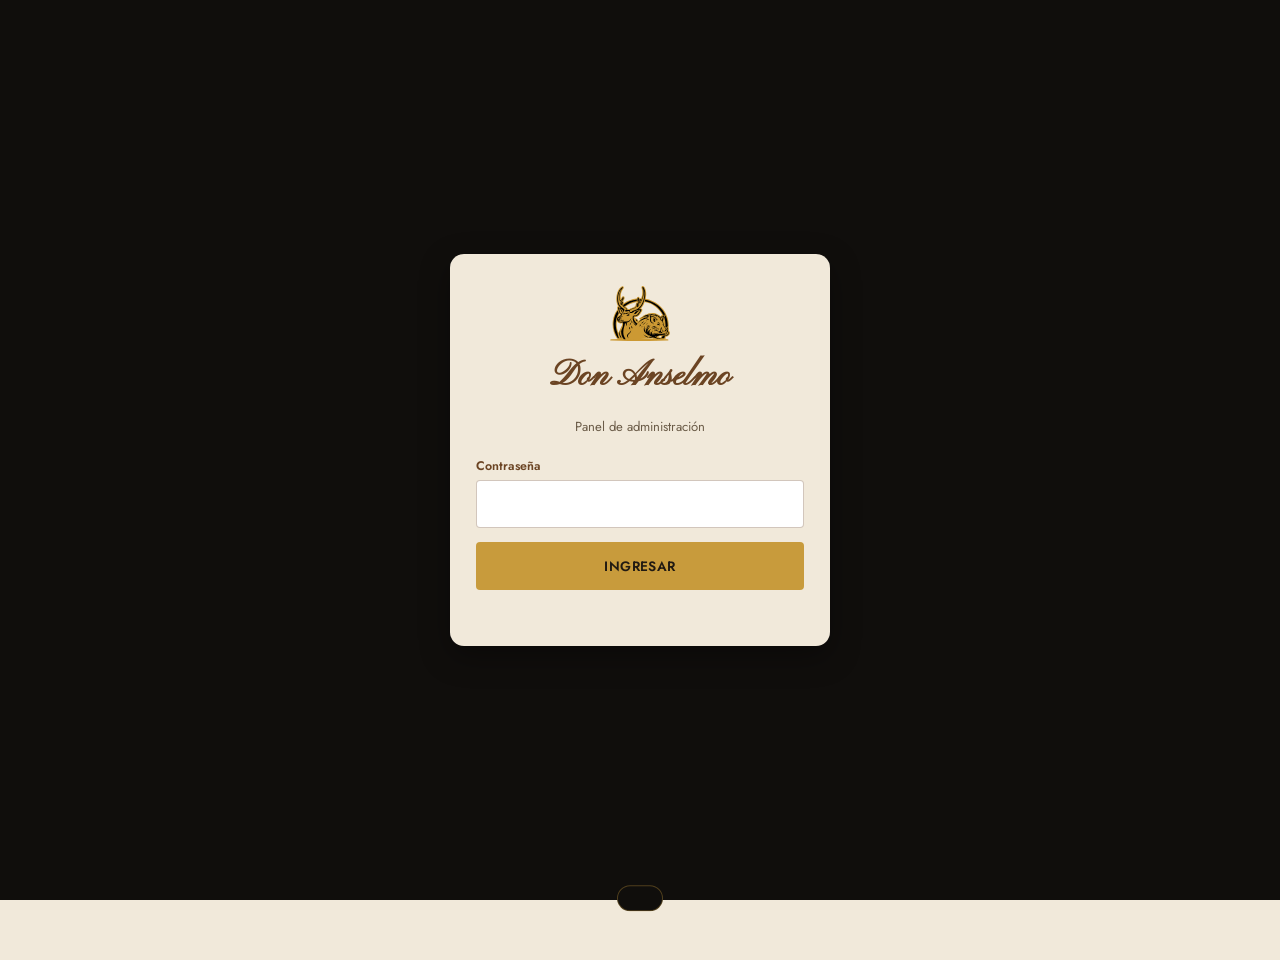
==== admin.html @ d0ce4fa8 "chore: init Don Anselmo - sitio web + panel admin" ====
<!DOCTYPE html>
<html lang="es-AR">
<head>
<meta charset="UTF-8">
<meta name="viewport" content="width=device-width, initial-scale=1.0, maximum-scale=1">
<title>Panel de administración — Don Anselmo</title>
<link rel="icon" href="assets/isotipo.svg" type="image/svg+xml">
<link rel="stylesheet" href="css/styles.css">
<link rel="stylesheet" href="css/admin.css">
</head>
<body class="admin-body">

<!-- ================= LOGIN ================= -->
<div class="login-screen" id="login-screen">
  <div class="login-card">
    <img src="assets/isotipo.svg" alt="Don Anselmo" style="width:60px;">
    <h1>Don Anselmo</h1>
    <p>Panel de administración</p>
    <form id="form-login">
      <div class="form-field" style="text-align:left;">
        <label for="login-pass">Contraseña</label>
        <input type="password" id="login-pass" required autocomplete="current-password">
      </div>
      <button type="submit" class="btn btn-dorado btn-block">Ingresar</button>
      <div class="login-error" id="login-error"></div>
    </form>
  </div>
</div>

<!-- ================= PANEL ================= -->
<div id="panel-screen" class="oculto">
  <header class="admin-topbar">
    <div class="container">
    <div style="display:flex;align-items:center;gap:8px;">
  <img src="assets/isotipo.svg" alt="Icono Don Anselmo" style="height:32px;width:32px;">
  
  <div class="brand-text" style="display:flex; align-items:center; gap: 8px;">
    <img src="assets/logotipo.svg" alt="Don Anselmo" style="height: 24px;">
    
    <span class="tag">Panel de administracion</span>
  </div>
</div>
      <button class="btn-salir" id="btn-logout">Cerrar sesión</button>
    </div>
  </header>

  <div class="container">
    <div class="admin-tabs">
      <button class="admin-tab activo" data-tab="productos">Productos</button>
      <button class="admin-tab" data-tab="presupuestos">Presupuestos</button>
      <button class="admin-tab" data-tab="ajustes">Ajustes</button>
    </div>

    <!-- ---------- TAB PRODUCTOS ---------- -->
    <section class="admin-panel activo" id="panel-productos">
      <div class="panel-header">
        <h2>Productos</h2>
        <button class="btn btn-dorado" id="btn-nuevo-producto">+ Nuevo producto</button>
      </div>
      <div id="form-producto-cont" class="oculto"></div>
      <div class="lista-admin" id="lista-productos"></div>
    </section>

    <!-- ---------- TAB PRESUPUESTOS ---------- -->
    <section class="admin-panel" id="panel-presupuestos">
      <div class="panel-header">
        <h2>Presupuestos / PDF</h2>
        <button class="btn btn-dorado" id="btn-nuevo-presupuesto">+ Nuevo presupuesto</button>
      </div>
      <div id="form-presupuesto-cont" class="oculto"></div>
      <div id="lista-presupuestos" class="lista-admin"></div>
    </section>

    <!-- ---------- TAB AJUSTES ---------- -->
    <section class="admin-panel" id="panel-ajustes"></section>
  </div>
</div>

<div class="toast" id="toast"></div>

<script src="js/data.js"></script>
<script src="js/store.js"></script>
<script src="js/cart.js"></script>
<script src="js/admin.js"></script>
</body>
</html>
---- css/styles.css ----
/* =========================================================================
   DON ANSELMO — Sistema de diseño
   -------------------------------------------------------------------------
   Paleta:  negro cuero (#100E0C) + dorado (#C89B3C) tomados del logo real,
            crema (#F1E9DA) y marrón cordobán (#6B4423) tomados de las
            etiquetas "Regionales Don Anselmo", verde monte (#161B14) como
            fondo de la línea "Sabores de Caza".
   Tipos:   Fraunces (display, serif con carácter de etiqueta grabada),
            Pinyon Script (acento cursivo, como la firma "Don Anselmo"),
            Jost (texto, limpia y legible en mobile).
   Firma:   el "sello" circular (venado + jabalí) como elemento recurrente:
            insignias de calidad, separador de secciones, ícono de carga.
   ========================================================================= */

@import url('https://fonts.googleapis.com/css2?family=Fraunces:ital,opsz,wght@0,9..144,400;0,9..144,600;0,9..144,700;1,9..144,500&family=Pinyon+Script&family=Jost:wght@400;500;600;700&display=swap');

:root{
  --negro: #100E0C;
  --negro-2: #1A1613;
  --verde-monte: #161B14;
  --dorado: #C89B3C;
  --dorado-claro: #E8C873;
  --dorado-opaco: rgba(200,155,60,0.35);
  --crema: #F1E9DA;
  --crema-2: #E7DBC4;
  --marron: #6B4423;
  --marron-osc: #4A2E17;
  --texto-claro: #F1E9DA;
  --texto-oscuro: #211A12;
  --exito: #4E7A51;
  --alerta: #B4432E;

  --f-display: 'Fraunces', serif;
  --f-script: 'Pinyon Script', cursive;
  --f-body: 'Jost', sans-serif;

  --radius: 4px;
  --radius-lg: 14px;
  --sombra: 0 10px 30px rgba(0,0,0,0.35);
  --header-h: 64px;
}

*, *::before, *::after{ box-sizing: border-box; }
html, body{
  overflow-x: hidden; /* lección aprendida: en html Y body, no solo body */
  margin: 0;
  padding: 0;
}
body{
  background: var(--crema);
  color: var(--texto-oscuro);
  font-family: var(--f-body);
  line-height: 1.5;
  -webkit-font-smoothing: antialiased;
  padding-bottom: 30px;
}
img{ max-width: 100%; display: block; }
a{ color: inherit; text-decoration: none; }
button{ font-family: inherit; cursor: pointer; }
ul{ list-style: none; margin: 0; padding: 0; }
h1,h2,h3,h4{ font-family: var(--f-display); margin: 0; }

@media (prefers-reduced-motion: reduce){
  *{ animation-duration: 0.01ms !important; animation-iteration-count: 1 !important; transition-duration: 0.01ms !important; }
}

.container{ max-width: 1180px; margin: 0 auto; padding: 0 18px; }

/* ---------- Header ---------- */
.site-header{
  position: sticky; top: 0; z-index: 400;
  background: var(--negro);
  border-bottom: 1px solid rgba(200,155,60,0.25);
}
.site-header .container{
  display: flex; align-items: center; justify-content: space-between;
  height: var(--header-h);
  gap: 10px;
}
.brand{ display: flex; align-items: center; gap: 8px; color: var(--crema); min-width: 0; text-decoration: none; }
.brand .isotipo{ height: 40px; width: 40px; flex-shrink: 0; }
.brand .logotipo{ height: 32px; flex-shrink: 0; }

.nav-desktop{ display: none; }
.nav-desktop ul{ display: flex; gap: 22px; }
.nav-desktop a{
  color: var(--crema-2); font-size: 0.82rem; letter-spacing: 0.04em; text-transform: uppercase;
  padding: 6px 2px; border-bottom: 2px solid transparent;
}
.nav-desktop a:hover, .nav-desktop a.activo{ color: var(--dorado-claro); border-color: var(--dorado); }

.header-actions{ display: flex; align-items: center; gap: 6px; }

.icon-btn{
  background: none; border: none; color: var(--crema);
  width: 40px; height: 40px; border-radius: 50%;
  display: flex; align-items: center; justify-content: center;
  position: relative;
}
.icon-btn:hover{ background: rgba(232,200,115,0.12); }
.icon-btn svg{ width: 22px; height: 22px; stroke: currentColor; }
.badge-count{
  position: absolute; top: 2px; right: 2px;
  background: var(--dorado); color: var(--texto-oscuro);
  font-size: 0.62rem; font-weight: 700;
  min-width: 16px; height: 16px; border-radius: 50%;
  display: flex; align-items: center; justify-content: center;
  padding: 0 3px;
}
.hamburger{ display: flex; }

/* Menú mobile desplegable */
.nav-mobile{
  display: none;
  background: var(--negro-2);
  border-bottom: 1px solid rgba(200,155,60,0.25);
}
.nav-mobile.abierto{ display: block; }
.nav-mobile ul{ padding: 6px 18px 14px; }
.nav-mobile a{
  display: block; padding: 12px 4px; color: var(--crema-2);
  font-size: 0.95rem; border-bottom: 1px solid rgba(255,255,255,0.06);
}
.nav-mobile a:last-child{ border-bottom: none; }

@media (min-width: 900px){
  .nav-desktop{ display: block; }
  .hamburger{ display: none; }
  .nav-mobile{ display: none !important; }
}

/* ---------- Hero ---------- */
.hero{
  background: radial-gradient(circle at 50% -10%, #211a13 0%, var(--negro) 60%);
  color: var(--crema);
  padding: 46px 0 40px;
  text-align: center;
  position: relative;
  overflow: hidden;
  min-height: 300px;
  display: flex; align-items: center;
}
.hero-con-media{ padding: 0; background: var(--negro); }
.hero-con-media .hero-media{
  position: absolute; inset: 0; z-index: 0;
}
.hero-con-media .hero-media img,
.hero-con-media .hero-media video{
  width: 100%; height: 100%; object-fit: cover; display: block;
}
.hero-con-overlay .hero-media::after{
  content: ""; position: absolute; inset: 0;
  background: rgba(0,0,0,0.45);
}
.hero-con-overlay .hero-content{ position: relative; z-index: 2; }
.hero::before, .hero::after{
  content: ""; position: absolute; left: 0; right: 0; height: 6px;
  background: repeating-linear-gradient(90deg, var(--dorado) 0 26px, transparent 26px 34px);
  opacity: 0.75;
}
.hero::before{ top: 0; }
.hero::after{ bottom: 0; }
.hero-logo{ width: 84px; height: 84px; margin: 0 auto 8px; }
.hero-logotipo{ height: 52px; margin: 0 auto 6px; }
.hero h1{
  font-family: var(--f-script);
  font-size: 3.4rem;
  color: var(--dorado-claro);
  line-height: 1;
  margin-bottom: 6px;
}
.hero .subt{
  font-family: var(--f-body);
  font-size: 0.72rem;
  letter-spacing: 0.22em;
  text-transform: uppercase;
  color: var(--crema-2);
  margin-bottom: 16px;
}
.hero p.desc{
  max-width: 480px; margin: 0 auto 26px;
  color: var(--crema-2);
  font-size: 0.98rem;
}
.hero-ctas{ display: flex; flex-wrap: wrap; gap: 12px; justify-content: center; }

.btn{
  display: inline-flex; align-items: center; gap: 8px;
  padding: 13px 24px;
  border-radius: var(--radius);
  font-size: 0.85rem; letter-spacing: 0.03em; text-transform: uppercase; font-weight: 600;
  border: 1.5px solid transparent;
  transition: transform 0.15s ease, background 0.15s ease;
}
.btn:active{ transform: scale(0.97); }
.btn-dorado{ background: var(--dorado); color: var(--texto-oscuro); }
.btn-dorado:hover{ background: var(--dorado-claro); }
.btn-outline{ border-color: var(--dorado); color: var(--dorado-claro); }
.btn-outline:hover{ background: rgba(200,155,60,0.12); }
.btn-whatsapp{ background: var(--exito); color: #fff; }
.btn-whatsapp:hover{ filter: brightness(1.08); }
.btn-block{ width: 100%; justify-content: center; }
.btn:disabled{ opacity: 0.5; cursor: not-allowed; }

/* ---------- Galeria de productos destacados ---------- */
.promos{ padding: 32px 0 10px; }
@media (max-width: 640px){ .promos{ padding: 24px 0 6px; } }
.promos-titulo{
  font-family: var(--f-display); font-size: 1.5rem; color: var(--marron);
  text-align: center; margin-bottom: 18px;
}
.promos-track{
  display: grid; grid-template-columns: repeat(3, 1fr); gap: 16px;
}
@media (max-width: 640px){
  .promos-track{
    display: flex; gap: 14px; overflow-x: auto; scroll-snap-type: x mandatory;
    scrollbar-width: none; padding: 4px 0 10px;
  }
  .promos-track::-webkit-scrollbar{ display: none; }
  .promos-track .dest-card{ flex: 0 0 85%; scroll-snap-align: center; }
}
@media (min-width: 641px) and (max-width: 980px){ .promos-track{ grid-template-columns: repeat(2, 1fr); } }

.dest-card{
  position: relative; border-radius: var(--radius-lg); overflow: hidden;
  cursor: pointer; aspect-ratio: 4/3;
  background: var(--crema-2);
  box-shadow: 0 4px 14px rgba(30,20,10,0.1);
  transition: transform 0.35s cubic-bezier(0.34, 1.56, 0.64, 1), box-shadow 0.35s ease;
  -webkit-tap-highlight-color: transparent;
}
.dest-card:hover{
  transform: scale(1.04) translateY(-4px);
  box-shadow: 0 12px 30px rgba(30,20,10,0.2);
}

.dest-img-wrap{ width: 100%; height: 100%; }
.dest-img-wrap img{ width: 100%; height: 100%; object-fit: cover; transition: transform 0.5s ease; }
.dest-card:hover .dest-img-wrap img{ transform: scale(1.1); }
.dest-placeholder{
  width: 100%; height: 100%; display: flex; align-items: center; justify-content: center;
  font-family: var(--f-display); font-size: 3rem; color: var(--marron); opacity: 0.3;
}

.dest-overlay{
  position: absolute; left: 0; right: 0; bottom: 0;
  background: linear-gradient(to top, rgba(16,14,12,0.92) 0%, rgba(16,14,12,0.5) 70%, transparent 100%);
  padding: 24px 18px 16px;
  transition: all 0.35s ease;
}
.dest-overlay p{
  font-size: 0.78rem; color: var(--crema-2);
  margin: 4px 0 6px; display: -webkit-box; -webkit-line-clamp: 2; -webkit-box-orient: vertical; overflow: hidden;
  max-height: 0; opacity: 0;
  transition: max-height 0.35s ease, opacity 0.35s ease, margin 0.35s ease;
}
.dest-card:hover .dest-overlay p{
  max-height: 60px; opacity: 1;
  margin: 4px 0 6px;
}

.dest-overlay h3{
  font-family: var(--f-display); font-size: 1.1rem; color: var(--dorado-claro);
}
.dest-overlay .dest-precio{
  font-weight: 700; font-size: 1.05rem; color: var(--dorado);
  font-family: var(--f-display);
}

@media (max-width: 640px){
  .dest-overlay p{ max-height: 60px; opacity: 1; margin: 4px 0 6px; }
  .dest-card:hover{ transform: none; }
  .dest-card:hover .dest-img-wrap img{ transform: none; }
}

/* ---------- Chips de categoría ---------- */
.cat-nav{
  position: sticky; top: var(--header-h); z-index: 300;
  background: var(--crema); padding: 12px 0;
  border-bottom: 1px solid rgba(107,68,35,0.15);
}
.cat-track{ display: flex; gap: 10px; overflow-x: auto; }
.cat-track::-webkit-scrollbar{ display: none; }
.chip{
  flex-shrink: 0;
  display: flex; align-items: center; gap: 6px;
  padding: 9px 16px;
  border-radius: 999px;
  border: 1.5px solid var(--marron);
  color: var(--marron);
  font-size: 0.82rem; font-weight: 600;
  background: transparent;
  white-space: nowrap;
}
.chip.activo{ background: var(--marron); color: var(--crema); }

/* ---------- Secciones de producto ---------- */
.seccion-cat{ padding: 28px 0 10px; }
.seccion-cat .titulo-cat{
  display: flex; align-items: center; gap: 10px;
  margin-bottom: 4px;
}
.seccion-cat .titulo-cat h2{ font-size: 1.5rem; color: var(--marron); }
.seccion-cat .linea{ flex: 1; height: 1px; background: repeating-linear-gradient(90deg, var(--marron) 0 6px, transparent 6px 11px); }
.seccion-cat .bajada{ font-size: 0.88rem; color: #6b5c48; margin-bottom: 18px; }

.grid-productos{
  display: grid; grid-template-columns: repeat(2, 1fr); gap: 14px;
}
@media (min-width: 640px){ .grid-productos{ grid-template-columns: repeat(3, 1fr); gap: 18px; } }
@media (min-width: 980px){ .grid-productos{ grid-template-columns: repeat(4, 1fr); } }

.card-prod{
  background: #fff;
  border-radius: var(--radius-lg);
  overflow: hidden;
  box-shadow: 0 3px 10px rgba(30,20,10,0.08);
  display: flex; flex-direction: column;
  border: 1px solid rgba(107,68,35,0.1);
}
.card-prod .foto{
  aspect-ratio: 1/1;
  display: flex; align-items: center; justify-content: center;
  font-size: 2.6rem;
  background: linear-gradient(160deg, var(--crema-2), var(--crema));
  position: relative;
  overflow: hidden;
}
.card-prod .foto img{ width: 100%; height: 100%; object-fit: cover; position: absolute; inset: 0; transition: opacity 0.3s ease; }
.card-prod .foto .img-principal{ z-index: 1; }
.card-prod .foto .img-secundaria{ z-index: 2; opacity: 0; }
.card-prod .foto .img-secundaria.visible-img{ opacity: 1; }
.card-prod .foto .img-principal.oculto-img{ opacity: 0; }
.card-prod .foto .img-placeholder{ font-family: var(--f-display); font-size: 2rem; color: var(--marron); opacity: 0.4; }
.card-prod.cat-caza .foto{ background: linear-gradient(160deg, #22281f, var(--verde-monte)); }
.card-prod .badge-caza{
  position: absolute; top: 8px; left: 8px;
  background: var(--dorado); color: var(--texto-oscuro);
  font-size: 0.58rem; font-weight: 700; text-transform: uppercase;
  padding: 3px 7px; border-radius: 3px;
}
.card-prod .badge-sin-stock{
  position: absolute; top: 8px; right: 8px;
  background: var(--alerta); color: #fff;
  font-size: 0.58rem; font-weight: 700; text-transform: uppercase;
  padding: 3px 7px; border-radius: 3px;
}
.card-prod.sin-stock .foto{ filter: grayscale(1); }
.card-prod.sin-stock .precio{ color: #a89a86; }
.card-prod.sin-stock .sin-stock-msg{
  font-size: 0.75rem; color: var(--alerta); font-weight: 600;
  margin: 6px 0 0; text-align: center;
}
.card-prod .info{ padding: 12px; display: flex; flex-direction: column; gap: 6px; flex: 1; }
.card-prod h3{ font-size: 0.92rem; line-height: 1.25; color: var(--texto-oscuro); }
.card-prod .desc-corta{ font-size: 0.74rem; color: #7a6a54; flex: 1; display: -webkit-box; -webkit-line-clamp: 2; -webkit-box-orient: vertical; overflow: hidden; }
.card-prod .medida{
  display: inline-block; align-self: flex-start;
  font-size: 0.66rem; color: var(--marron); background: rgba(107,68,35,0.08);
  padding: 2px 7px; border-radius: 3px; font-weight: 600;
}
.card-prod .precio-row{ display: flex; align-items: baseline; justify-content: space-between; margin-top: 4px; }
.card-prod .precio{ font-family: var(--f-display); font-weight: 700; font-size: 1.15rem; color: var(--marron); }
.card-prod .precio .prev{ font-size: 0.68rem; color: #a89a86; text-decoration: line-through; font-family: var(--f-body); font-weight: 400; margin-right: 4px; }
.card-prod .tag-mayorista{ font-size: 0.6rem; color: var(--exito); font-weight: 700; text-transform: uppercase; }

.stepper{ display: flex; align-items: center; gap: 8px; margin-top: 8px; }
.stepper button{
  width: 30px; height: 30px; border-radius: 50%;
  border: 1.5px solid var(--marron); background: #fff; color: var(--marron);
  font-size: 1rem; font-weight: 700; display: flex; align-items: center; justify-content: center;
}
.stepper input{
  width: 34px; text-align: center; border: none; font-size: 0.9rem; font-weight: 600;
  background: transparent; -moz-appearance: textfield;
}
.stepper input::-webkit-outer-spin-button, .stepper input::-webkit-inner-spin-button{ -webkit-appearance: none; }

.btn-agregar{
  margin-top: 6px; width: 100%; padding: 10px; border-radius: var(--radius);
  background: var(--marron); color: var(--crema); border: none;
  font-size: 0.78rem; font-weight: 700; text-transform: uppercase; letter-spacing: 0.03em;
}
.btn-agregar.agregado{ background: var(--exito); }

/* ---------- Sección mayorista ---------- */
.seccion-mayorista{
  margin: 40px 0; padding: 34px 20px;
  background: var(--negro); color: var(--crema);
  border-radius: var(--radius-lg);
  text-align: center;
  position: relative;
}
.seccion-mayorista h2{ font-family: var(--f-script); font-size: 2.2rem; color: var(--dorado-claro); }
.seccion-mayorista p{ color: var(--crema-2); max-width: 460px; margin: 8px auto 20px; font-size: 0.9rem; }

/* ---------- Sobre nosotros ---------- */
.seccion-historia{ padding: 40px 0; text-align: center; }
.historia-isologo{ width: 100%; max-width: 400px; margin: 0 auto 18px; display: block; }
@media (max-width: 640px){ .historia-isologo{ max-width: 280px; } }
.seccion-historia h2{ font-size: 1.6rem; color: var(--marron); margin-bottom: 10px; }
.seccion-historia p{ max-width: 560px; margin: 0 auto; color: #6b5c48; font-size: 0.92rem; }

/* ---------- Footer ---------- */
.site-footer{ background: var(--negro); color: var(--crema-2); padding: 34px 0 18px; margin-top: 30px; }
.footer-grid{ display: grid; gap: 22px; grid-template-columns: 1fr; }
@media (min-width: 700px){ .footer-grid{ grid-template-columns: 1.3fr 1fr 1fr; } }
.footer-grid h4{ color: var(--dorado-claro); font-size: 0.95rem; margin-bottom: 10px; }
.footer-grid .brand-text .nombre{ font-family: var(--f-script); font-size: 1.8rem; color: var(--dorado-claro); }
.footer-grid p, .footer-grid a{ font-size: 0.82rem; color: var(--crema-2); }
.footer-social{ display: flex; gap: 10px; margin-top: 10px; }
.footer-social a{
  width: 34px; height: 34px; border-radius: 50%; border: 1px solid var(--dorado-opaco);
  display: flex; align-items: center; justify-content: center;
}
.footer-social svg{ width: 16px; height: 16px; stroke: var(--dorado-claro); }
.footer-bottom{
  margin-top: 26px; padding-top: 14px; border-top: 1px solid rgba(255,255,255,0.08);
  display: flex; justify-content: space-between; flex-wrap: wrap; gap: 8px;
  font-size: 0.72rem; color: #8a7e6c;
}
.footer-bottom a{ color: #8a7e6c; }
.footer-bottom a:hover{ color: var(--dorado-claro); }

/* ---------- Botón flotante WhatsApp ---------- */
.wa-flotante{
  position: fixed; right: 16px; bottom: 16px; z-index: 350;
  width: 54px; height: 54px; border-radius: 50%;
  background: var(--exito); color: #fff;
  display: flex; align-items: center; justify-content: center;
  box-shadow: var(--sombra);
}
.wa-flotante svg{ width: 26px; height: 26px; }

/* ---------- Carrito (drawer) ---------- */
.overlay{
  position: fixed; inset: 0; background: rgba(16,14,12,0.55);
  z-index: 600; opacity: 0; pointer-events: none; transition: opacity 0.25s ease;
}
.overlay.visible{ opacity: 1; pointer-events: auto; }

.drawer{
  position: fixed; top: 0; right: 0; height: 100%;
  width: 100%; max-width: 380px;
  background: var(--crema);
  z-index: 700;
  display: flex; flex-direction: column;
  transform: translateX(100%); /* nunca right:-Npx */
  transition: transform 0.28s ease;
}
.drawer.abierto{ transform: translateX(0); }
.drawer-header{
  display: flex; align-items: center; justify-content: space-between;
  padding: 16px 18px; background: var(--negro); color: var(--crema);
}
.drawer-header h3{ font-size: 1.1rem; color: var(--dorado-claro); }
.drawer-body{ flex: 1; overflow-y: auto; padding: 14px 18px; }
.drawer-footer{ padding: 16px 18px; border-top: 1px solid rgba(107,68,35,0.15); background: #fff; }

.item-carrito{ display: flex; gap: 10px; padding: 12px 0; border-bottom: 1px solid rgba(107,68,35,0.12); }
.item-carrito .foto-mini{
  width: 52px; height: 52px; border-radius: 8px; flex-shrink: 0;
  background: var(--crema-2); display: flex; align-items: center; justify-content: center; font-size: 1.4rem;
}
.item-carrito .datos{ flex: 1; min-width: 0; }
.item-carrito h4{ font-size: 0.85rem; margin-bottom: 2px; }
.item-carrito .medida{ font-size: 0.68rem; color: #8a7a63; }
.item-carrito .fila-precio{ display: flex; justify-content: space-between; align-items: center; margin-top: 6px; }
.item-carrito .quitar{ background: none; border: none; color: var(--alerta); font-size: 0.72rem; text-decoration: underline; }

.total-row{ display: flex; justify-content: space-between; align-items: baseline; margin-bottom: 12px; }
.total-row .label{ font-size: 0.85rem; color: #6b5c48; }
.total-row .monto{ font-family: var(--f-display); font-size: 1.5rem; font-weight: 700; color: var(--marron); }

.carrito-vacio{ text-align: center; padding: 40px 10px; color: #8a7a63; }

/* ---------- Modal mayorista ---------- */
.modal{
  position: fixed; inset: 0; z-index: 800;
  display: flex; align-items: flex-end; justify-content: center;
  opacity: 0; pointer-events: none; transition: opacity 0.2s ease;
}
.modal.visible{ opacity: 1; pointer-events: auto; }
@media (min-width: 640px){ .modal{ align-items: center; } }
.modal-card{
  background: var(--crema); width: 100%; max-width: 440px;
  border-radius: 18px 18px 0 0; padding: 26px 22px 30px;
  transform: translateY(30px); transition: transform 0.25s ease;
  max-height: 88vh; overflow-y: auto;
}
@media (min-width: 640px){ .modal-card{ border-radius: var(--radius-lg); } }
.modal.visible .modal-card{ transform: translateY(0); }
.modal-card h3{ font-family: var(--f-script); font-size: 1.9rem; color: var(--marron); margin-bottom: 4px; }
.modal-card .sub{ font-size: 0.85rem; color: #6b5c48; margin-bottom: 18px; }
.modal-cerrar{ float: right; background: none; border: none; font-size: 1.3rem; color: #8a7a63; }

.form-field{ margin-bottom: 14px; }
.form-field label{ display: block; font-size: 0.78rem; font-weight: 600; color: var(--marron); margin-bottom: 5px; }
.form-field input, .form-field select, .form-field textarea{
  width: 100%; padding: 12px 12px; border-radius: var(--radius);
  border: 1.5px solid rgba(107,68,35,0.3); background: #fff;
  font-size: 0.95rem; font-family: inherit; color: var(--texto-oscuro);
}
.form-field input:focus, .form-field select:focus, .form-field textarea:focus{
  outline: none; border-color: var(--marron);
}
.form-field textarea{ resize: vertical; min-height: 70px; }

.badge-mayorista{
  display: inline-flex; align-items: center; gap: 6px;
  background: var(--exito); color: #fff; font-size: 0.72rem; font-weight: 700;
  padding: 6px 12px; border-radius: 999px; margin-bottom: 10px;
}
.badge-mayorista button{ background: none; border: none; color: #fff; text-decoration: underline; font-size: 0.7rem; }

/* Accesibilidad: foco visible */
a:focus-visible, button:focus-visible, input:focus-visible, select:focus-visible{
  outline: 2px solid var(--dorado); outline-offset: 2px;
}

.oculto{ display: none !important; }
---- css/admin.css ----
/* =========================================================================
   DON ANSELMO — admin.css (se suma a styles.css)
   ========================================================================= */

body.admin-body{ background: var(--crema); padding-bottom: 60px; }

/* ---------- Pantalla de login ---------- */
.login-screen{
  min-height: 100vh; display: flex; align-items: center; justify-content: center;
  background: var(--negro); padding: 24px;
}
.login-card{
  background: var(--crema); border-radius: var(--radius-lg);
  padding: 32px 26px; width: 100%; max-width: 380px; text-align: center;
  box-shadow: var(--sombra);
}
.login-card img{ width: 60px; margin: 0 auto 10px; }
.login-card h1{ font-family: var(--f-script); font-size: 2.2rem; color: var(--marron); }
.login-card p{ font-size: 0.82rem; color: #6b5c48; margin-bottom: 20px; }
.login-error{ color: var(--alerta); font-size: 0.8rem; margin-top: 8px; min-height: 1.2em; }

/* ---------- Barra superior admin ---------- */
.admin-topbar{
  background: var(--negro); color: var(--crema);
  position: sticky; top: 0; z-index: 200;
}
.admin-topbar .container{ display: flex; align-items: center; justify-content: space-between; height: 58px; }
.admin-topbar .brand-text .nombre{ font-size: 1.3rem; }
.admin-topbar .brand-text .tag{ color: var(--dorado-claro); }
.btn-salir{ background: none; border: 1px solid var(--dorado-opaco); color: var(--crema-2); padding: 8px 14px; border-radius: var(--radius); font-size: 0.78rem; }

/* ---------- Tabs (chips deslizables, mobile-first) ---------- */
.admin-tabs{
  display: flex; gap: 8px; overflow-x: auto; padding: 14px 0;
  border-bottom: 1px solid rgba(107,68,35,0.15);
}
.admin-tabs::-webkit-scrollbar{ display: none; }
.admin-tab{
  flex-shrink: 0; padding: 10px 18px; border-radius: 999px;
  border: 1.5px solid var(--marron); color: var(--marron); font-weight: 600; font-size: 0.85rem;
  background: transparent; white-space: nowrap;
}
.admin-tab.activo{ background: var(--marron); color: var(--crema); }

.admin-panel{ display: none; padding: 20px 0 50px; }
.admin-panel.activo{ display: block; }

.panel-header{ display: flex; align-items: center; justify-content: space-between; gap: 10px; margin-bottom: 16px; flex-wrap: wrap; }
.panel-header h2{ font-size: 1.3rem; color: var(--marron); }

/* ---------- Filas de lista (productos / banners) ---------- */
.lista-admin{ display: flex; flex-direction: column; gap: 10px; }
.fila-admin{
  background: #fff; border: 1px solid rgba(107,68,35,0.14); border-radius: var(--radius);
  padding: 12px 14px; display: flex; align-items: center; gap: 12px;
}
.fila-admin .icono{ font-size: 1.6rem; flex-shrink: 0; width: 40px; text-align: center; }
.fila-admin .datos{ flex: 1; min-width: 0; }
.fila-admin .datos h4{ font-size: 0.9rem; margin: 0 0 2px; }
.fila-admin .datos span{ font-size: 0.74rem; color: #8a7a63; }
.fila-admin .acciones{ display: flex; gap: 6px; flex-shrink: 0; }
.fila-admin .acciones button{
  width: 34px; height: 34px; border-radius: 50%; border: none;
  background: var(--crema-2); color: var(--marron); display: flex; align-items: center; justify-content: center;
}
.fila-admin .acciones button.eliminar{ background: rgba(180,67,46,0.12); color: var(--alerta); }
.fila-admin.inactivo{ opacity: 0.5; }
.chip-estado{ font-size: 0.62rem; font-weight: 700; text-transform: uppercase; padding: 2px 7px; border-radius: 3px; }
.chip-estado.on{ background: rgba(78,122,81,0.15); color: var(--exito); }
.chip-estado.off{ background: rgba(138,122,99,0.15); color: #8a7a63; }

/* ---------- Panel de edición (form inline, mobile-first, 1 columna) ---------- */
.form-panel{
  background: #fff; border-radius: var(--radius-lg); border: 1px solid rgba(107,68,35,0.14);
  padding: 18px; margin-bottom: 20px;
}
.form-panel h3{ font-size: 1.05rem; color: var(--marron); margin-bottom: 14px; }
.form-grid{ display: grid; grid-template-columns: 1fr; gap: 0; }
@media (min-width: 640px){ .form-grid.dos-col{ grid-template-columns: 1fr 1fr; gap: 0 16px; } }
.form-actions{ display: flex; gap: 10px; margin-top: 6px; flex-wrap: wrap; }
.checkbox-field{ display: flex; align-items: center; gap: 8px; margin-bottom: 14px; }
.checkbox-field input{ width: 18px; height: 18px; }
.checkbox-field label{ margin: 0; font-size: 0.85rem; color: var(--texto-oscuro); font-weight: 500; }

/* ---------- Preview de banner ---------- */
.preview-label{ font-size: 0.72rem; text-transform: uppercase; letter-spacing: 0.04em; color: #8a7a63; margin: 14px 0 8px; }
.preview-banner-wrap{ display: flex; gap: 12px; flex-wrap: wrap; }
.preview-banner-wrap .promo-card{ flex: 1 1 220px; min-height: 90px; }

.vacio-admin{ text-align: center; padding: 30px 10px; color: #8a7a63; font-size: 0.88rem; }

.toast{
  position: fixed; bottom: 20px; left: 50%; transform: translateX(-50%) translateY(120%);
  background: var(--negro); color: var(--crema); padding: 12px 22px; border-radius: 999px;
  font-size: 0.85rem; z-index: 900; transition: transform 0.25s ease;
  border: 1px solid var(--dorado-opaco);
}
.toast.visible{ transform: translateX(-50%) translateY(0); }

/* ---------- Categoria groups ---------- */
.cat-group{ margin-bottom: 16px; }
.cat-group-title{
  font-size: 0.95rem; color: var(--marron);
  padding: 6px 10px; background: rgba(107,68,35,0.06);
  border-radius: var(--radius); margin-bottom: 6px;
  font-family: var(--f-display);
}

/* ---------- Thumbnails admin ---------- */
.admin-thumb{ width: 42px; height: 42px; border-radius: 6px; object-fit: cover; }
.admin-thumb-wrap{ width: 42px; height: 42px; flex-shrink: 0; display: flex; align-items: center; justify-content: center; }
.admin-thumb.video-icon, .admin-thumb.text-icon{
  width: 42px; height: 42px; border-radius: 6px;
  background: var(--crema-2); display: flex; align-items: center; justify-content: center;
  font-size: 0.8rem; font-weight: 700; color: var(--marron);
}

/* ---------- Image upload grid ---------- */
.img-upload-grid{ display: grid; grid-template-columns: repeat(3,1fr); gap: 10px; }
.img-upload-item{ display: flex; flex-direction: column; align-items: center; gap: 4px; }
.img-upload-preview{ width: 100%; aspect-ratio: 1/1; object-fit: cover; border-radius: var(--radius); border: 1px solid rgba(107,68,35,0.14); }
.img-upload-placeholder{
  width: 100%; aspect-ratio: 1/1; border-radius: var(--radius);
  border: 2px dashed rgba(107,68,35,0.2); display: flex; align-items: center; justify-content: center;
  font-size: 0.72rem; color: #8a7a63; background: rgba(107,68,35,0.03);
}
.img-upload-item input[type="file"]{ font-size: 0.68rem; width: 100%; }
.btn-img-remove{ background: none; border: none; color: var(--alerta); font-size: 0.7rem; text-decoration: underline; padding: 2px; }
.btn-icono{
  width: 34px; height: 34px; border-radius: 50%; border: none;
  background: var(--crema-2); color: var(--marron);
  display: flex; align-items: center; justify-content: center;
  font-size: 0.8rem; font-weight: 700; cursor: pointer;
}
.btn-icono.eliminar{ background: rgba(180,67,46,0.12); color: var(--alerta); }

/* ---------- Presupuestos ---------- */
.presupuesto-item{
  background: #fff; border: 1px solid rgba(107,68,35,0.14); border-radius: var(--radius);
  padding: 12px 14px; margin-bottom: 10px;
}
.presupuesto-item .pres-header{ display: flex; justify-content: space-between; align-items: center; margin-bottom: 8px; }
.presupuesto-item .pres-header h4{ font-size: 0.9rem; color: var(--marron); }
.presupuesto-item .pres-header span{ font-size: 0.74rem; color: #8a7a63; }
.presupuesto-item .pres-acciones{ display: flex; gap: 8px; }
.presupuesto-item .pres-acciones button{ background: var(--marron); color: var(--crema); border: none; padding: 6px 14px; border-radius: var(--radius); font-size: 0.75rem; cursor: pointer; }

/* ---------- Presupuesto form ---------- */
.pres-producto-row{ display: flex; gap: 8px; align-items: center; margin-bottom: 8px; }
.pres-producto-row select, .pres-producto-row input{ padding: 8px; border-radius: var(--radius); border: 1.5px solid rgba(107,68,35,0.3); font-size: 0.85rem; background: #fff; }
.pres-producto-row select:focus, .pres-producto-row input:focus{ outline: none; border-color: var(--marron); }

/* ---------- Mobile optimizations ---------- */
@media (max-width: 480px){
  .img-upload-grid{ grid-template-columns: repeat(3,1fr); gap: 6px; }
  .form-panel{ padding: 12px; }
  .admin-tabs{ padding: 10px 0; }
  .admin-tab{ padding: 8px 14px; font-size: 0.78rem; }
  .fila-admin{ padding: 10px 12px; gap: 8px; }
  .fila-admin .datos h4{ font-size: 0.82rem; }
}
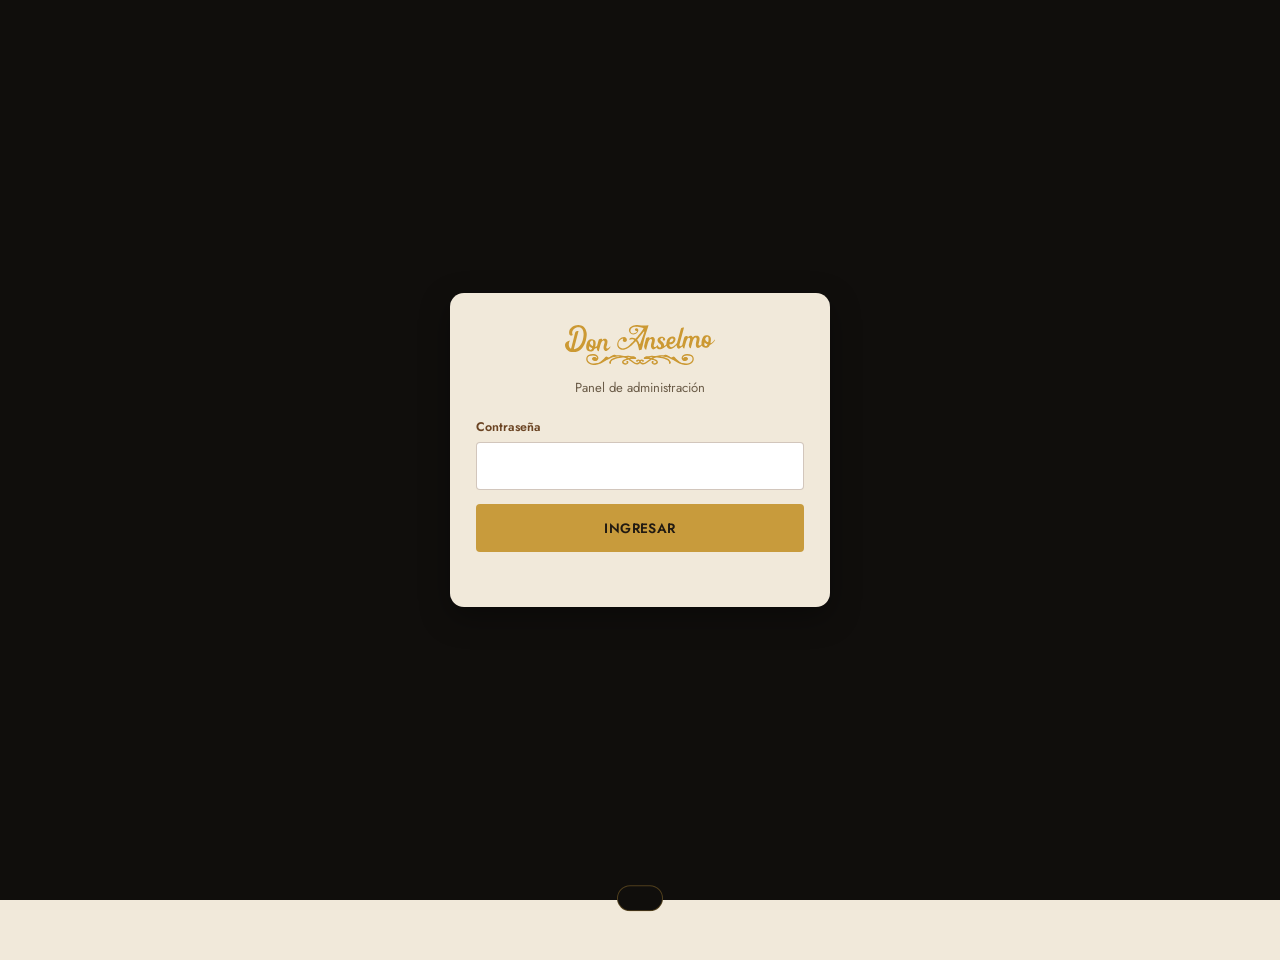
==== commit f7d6dde2: "css" ====
--- a/admin.html
+++ b/admin.html
@@ -4,7 +4,7 @@
 <meta charset="UTF-8">
 <meta name="viewport" content="width=device-width, initial-scale=1.0, maximum-scale=1">
 <title>Panel de administración — Don Anselmo</title>
-<link rel="icon" href="assets/isotipo.svg" type="image/svg+xml">
+<link rel="icon" href="assets/logotipo.svg" type="image/svg+xml">
 <link rel="stylesheet" href="css/styles.css">
 <link rel="stylesheet" href="css/admin.css">
 </head>
@@ -13,8 +13,8 @@
 <!-- ================= LOGIN ================= -->
 <div class="login-screen" id="login-screen">
   <div class="login-card">
-    <img src="assets/isotipo.svg" alt="Don Anselmo" style="width:60px;">
-    <h1>Don Anselmo</h1>
+    <img src="assets/logotipo.svg" alt="Don Anselmo" style="width:150px;">
+    
     <p>Panel de administración</p>
     <form id="form-login">
       <div class="form-field" style="text-align:left;">
@@ -32,15 +32,18 @@
   <header class="admin-topbar">
     <div class="container">
     <div style="display:flex;align-items:center;gap:8px;">
-  <img src="assets/isotipo.svg" alt="Icono Don Anselmo" style="height:32px;width:32px;">
-  
   <div class="brand-text" style="display:flex; align-items:center; gap: 8px;">
     <img src="assets/logotipo.svg" alt="Don Anselmo" style="height: 24px;">
     
     <span class="tag">Panel de administracion</span>
   </div>
 </div>
-      <button class="btn-salir" id="btn-logout">Cerrar sesión</button>
+      <div class="admin-topbar-acciones">
+        <button class="btn-dark-toggle" id="btn-dark-toggle" aria-label="Cambiar a modo oscuro" title="Modo oscuro">
+          <svg id="icono-dark-toggle" viewBox="0 0 24 24" fill="none" stroke="currentColor" stroke-width="1.8" stroke-linecap="round" stroke-linejoin="round"><path d="M21 12.79A9 9 0 1 1 11.21 3 7 7 0 0 0 21 12.79z"/></svg>
+        </button>
+        <button class="btn-salir" id="btn-logout">Cerrar sesión</button>
+      </div>
     </div>
   </header>
 
@@ -48,6 +51,7 @@
     <div class="admin-tabs">
       <button class="admin-tab activo" data-tab="productos">Productos</button>
       <button class="admin-tab" data-tab="presupuestos">Presupuestos</button>
+      <button class="admin-tab" data-tab="mayoristas">Mayoristas</button>
       <button class="admin-tab" data-tab="ajustes">Ajustes</button>
     </div>
 
@@ -71,6 +75,14 @@
       <div id="lista-presupuestos" class="lista-admin"></div>
     </section>
 
+    <!-- ---------- TAB MAYORISTAS ---------- -->
+    <section class="admin-panel" id="panel-mayoristas">
+      <div class="panel-header">
+        <h2>Mayoristas</h2>
+      </div>
+      <div id="contenido-mayoristas"></div>
+    </section>
+
     <!-- ---------- TAB AJUSTES ---------- -->
     <section class="admin-panel" id="panel-ajustes"></section>
   </div>
@@ -79,6 +91,7 @@
 <div class="toast" id="toast"></div>
 
 <script src="js/data.js"></script>
+<script src="js/cloud-db.js"></script>
 <script src="js/store.js"></script>
 <script src="js/cart.js"></script>
 <script src="js/admin.js"></script>
--- a/css/styles.css
+++ b/css/styles.css
@@ -72,14 +72,20 @@
   background: var(--negro);
   border-bottom: 1px solid rgba(200,155,60,0.25);
 }
-.site-header .container{
+.site-header .container.header-flex{
   display: flex; align-items: center; justify-content: space-between;
   height: var(--header-h);
   gap: 10px;
 }
-.brand{ display: flex; align-items: center; gap: 8px; color: var(--crema); min-width: 0; text-decoration: none; }
-.brand .isotipo{ height: 40px; width: 40px; flex-shrink: 0; }
-.brand .logotipo{ height: 32px; flex-shrink: 0; }
+.header-left{ display: flex; align-items: center; gap: 20px; min-width: 0; }
+.header-right{ display: flex; align-items: center; gap: 6px; flex-shrink: 0; }
+.brand{ display: flex; align-items: center; gap: 8px; color: var(--crema); min-width: 0; text-decoration: none; margin-left: 8px; }
+.brand .isotipo{ height: 34px; width: 34px; flex-shrink: 0; }
+.brand .logotipo{ height: 22px; flex-shrink: 0; }
+@media (min-width: 640px){
+  .brand .isotipo{ height: 40px; width: 40px; }
+  .brand .logotipo{ height: 28px; }
+}
 
 .nav-desktop{ display: none; }
 .nav-desktop ul{ display: flex; gap: 22px; }
@@ -154,12 +160,11 @@
 }
 .hero-con-overlay .hero-content{ position: relative; z-index: 2; }
 .hero::before, .hero::after{
-  content: ""; position: absolute; left: 0; right: 0; height: 6px;
-  background: repeating-linear-gradient(90deg, var(--dorado) 0 26px, transparent 26px 34px);
-  opacity: 0.75;
-}
-.hero::before{ top: 0; }
-.hero::after{ bottom: 0; }
+  content: ""; position: absolute; left: 0; right: 0;
+  background: linear-gradient(90deg, transparent, var(--dorado-opaco) 15%, var(--dorado) 50%, var(--dorado-opaco) 85%, transparent);
+}
+.hero::before{ top: 0; height: 1px; }
+.hero::after{ bottom: 0; height: 2px; opacity: 0.6; }
 .hero-logo{ width: 84px; height: 84px; margin: 0 auto 8px; }
 .hero-logotipo{ height: 52px; margin: 0 auto 6px; }
 .hero h1{
@@ -302,7 +307,20 @@
   margin-bottom: 4px;
 }
 .seccion-cat .titulo-cat h2{ font-size: 1.5rem; color: var(--marron); }
-.seccion-cat .linea{ flex: 1; height: 1px; background: repeating-linear-gradient(90deg, var(--marron) 0 6px, transparent 6px 11px); }
+.seccion-cat .linea{
+  flex: 1; height: 1px; min-width: 40px; position: relative; overflow: hidden;
+  background: linear-gradient(90deg, transparent, var(--dorado-opaco) 12%, var(--dorado) 50%, var(--dorado-opaco) 88%, transparent);
+}
+.seccion-cat .linea::after{
+  content: ""; position: absolute; top: 0; left: -40%; width: 40%; height: 100%;
+  background: linear-gradient(90deg, transparent, rgba(255,255,255,0.85), transparent);
+  animation: brillar-linea-cat 6s ease-in-out infinite;
+}
+@keyframes brillar-linea-cat{
+  0%{ left: -40%; }
+  60%{ left: 110%; }
+  100%{ left: 110%; }
+}
 .seccion-cat .bajada{ font-size: 0.88rem; color: #6b5c48; margin-bottom: 18px; }
 
 .grid-productos{
@@ -326,22 +344,57 @@
   background: linear-gradient(160deg, var(--crema-2), var(--crema));
   position: relative;
   overflow: hidden;
-}
-.card-prod .foto img{ width: 100%; height: 100%; object-fit: cover; position: absolute; inset: 0; transition: opacity 0.3s ease; }
-.card-prod .foto .img-principal{ z-index: 1; }
-.card-prod .foto .img-secundaria{ z-index: 2; opacity: 0; }
-.card-prod .foto .img-secundaria.visible-img{ opacity: 1; }
-.card-prod .foto .img-principal.oculto-img{ opacity: 0; }
+  touch-action: pan-y;
+}
+.card-prod .foto::after{
+  content: ""; position: absolute; bottom: 0; left: 10%; right: 10%;
+  height: 1px;
+  background: linear-gradient(90deg, transparent, var(--dorado-opaco) 20%, var(--dorado) 50%, var(--dorado-opaco) 80%, transparent);
+  opacity: 0.5;
+  z-index: 2;
+}
 .card-prod .foto .img-placeholder{ font-family: var(--f-display); font-size: 2rem; color: var(--marron); opacity: 0.4; }
+.card-prod .foto.slider{ display: block; }
+.foto-track{
+  display: flex; transition: transform 0.3s ease; height: 100%; width: 100%;
+}
+.foto-track .foto-img{
+  flex: 0 0 100%; width: 100%; height: 100%;
+  object-fit: cover;
+}
+.foto-dots{
+  position: absolute; bottom: 8px; left: 50%; transform: translateX(-50%);
+  display: flex; gap: 6px; z-index: 3;
+}
+.foto-dots .dot{
+  width: 8px; height: 8px; border-radius: 50%;
+  background: rgba(255,255,255,0.55); transition: all 0.2s;
+  cursor: pointer;
+}
+.foto-dots .dot.activo{ background: var(--dorado); transform: scale(1.25); }
+.foto-arrow{
+  position: absolute; top: 50%; transform: translateY(-50%); z-index: 3;
+  width: 30px; height: 30px; border-radius: 50%;
+  background: rgba(255,255,255,0.85); border: none;
+  font-size: 1.1rem; line-height: 1; cursor: pointer; color: var(--texto-oscuro);
+  opacity: 0; transition: opacity 0.2s;
+  display: flex; align-items: center; justify-content: center;
+}
+.foto:hover .foto-arrow{ opacity: 1; }
+.foto-arrow.prev{ left: 6px; }
+.foto-arrow.next{ right: 6px; }
+@media (max-width: 640px){
+  .foto-arrow{ opacity: 1; width: 26px; height: 26px; font-size: 1rem; }
+}
 .card-prod.cat-caza .foto{ background: linear-gradient(160deg, #22281f, var(--verde-monte)); }
 .card-prod .badge-caza{
-  position: absolute; top: 8px; left: 8px;
+  position: absolute; top: 8px; left: 8px; z-index: 4;
   background: var(--dorado); color: var(--texto-oscuro);
   font-size: 0.58rem; font-weight: 700; text-transform: uppercase;
   padding: 3px 7px; border-radius: 3px;
 }
 .card-prod .badge-sin-stock{
-  position: absolute; top: 8px; right: 8px;
+  position: absolute; top: 8px; right: 8px; z-index: 4;
   background: var(--alerta); color: #fff;
   font-size: 0.58rem; font-weight: 700; text-transform: uppercase;
   padding: 3px 7px; border-radius: 3px;
@@ -352,20 +405,26 @@
   font-size: 0.75rem; color: var(--alerta); font-weight: 600;
   margin: 6px 0 0; text-align: center;
 }
-.card-prod .info{ padding: 12px; display: flex; flex-direction: column; gap: 6px; flex: 1; }
+.card-prod .info{ padding: 12px; display: flex; flex-direction: column; gap: 6px; flex: 1; text-align: center; }
 .card-prod h3{ font-size: 0.92rem; line-height: 1.25; color: var(--texto-oscuro); }
 .card-prod .desc-corta{ font-size: 0.74rem; color: #7a6a54; flex: 1; display: -webkit-box; -webkit-line-clamp: 2; -webkit-box-orient: vertical; overflow: hidden; }
 .card-prod .medida{
-  display: inline-block; align-self: flex-start;
+  display: inline-block; align-self: center;
   font-size: 0.66rem; color: var(--marron); background: rgba(107,68,35,0.08);
   padding: 2px 7px; border-radius: 3px; font-weight: 600;
 }
-.card-prod .precio-row{ display: flex; align-items: baseline; justify-content: space-between; margin-top: 4px; }
+.card-prod .variante-select{ margin: 2px 0; }
+.card-prod .variante-select select{
+  font-size: 0.72rem; padding: 3px 6px; border-radius: 3px;
+  border: 1px solid rgba(107,68,35,0.2); background: transparent;
+  color: var(--marron); font-weight: 600; max-width: 140px;
+}
+.card-prod .precio-row{ display: flex; align-items: baseline; justify-content: center; gap: 6px; margin-top: 4px; }
 .card-prod .precio{ font-family: var(--f-display); font-weight: 700; font-size: 1.15rem; color: var(--marron); }
 .card-prod .precio .prev{ font-size: 0.68rem; color: #a89a86; text-decoration: line-through; font-family: var(--f-body); font-weight: 400; margin-right: 4px; }
 .card-prod .tag-mayorista{ font-size: 0.6rem; color: var(--exito); font-weight: 700; text-transform: uppercase; }
 
-.stepper{ display: flex; align-items: center; gap: 8px; margin-top: 8px; }
+.stepper{ display: flex; align-items: center; gap: 8px; margin-top: 8px; justify-content: center; }
 .stepper button{
   width: 30px; height: 30px; border-radius: 50%;
   border: 1.5px solid var(--marron); background: #fff; color: var(--marron);
@@ -423,15 +482,33 @@
 .footer-bottom a{ color: #8a7e6c; }
 .footer-bottom a:hover{ color: var(--dorado-claro); }
 
-/* ---------- Botón flotante WhatsApp ---------- */
+/* ---------- Botones flotantes (carrito + WhatsApp) ---------- */
+.floating-btns{
+  position: fixed; right: 16px; bottom: 16px; z-index: 350;
+  display: flex; flex-direction: column; gap: 10px;
+  align-items: center;
+}
 .wa-flotante{
-  position: fixed; right: 16px; bottom: 16px; z-index: 350;
   width: 54px; height: 54px; border-radius: 50%;
   background: var(--exito); color: #fff;
   display: flex; align-items: center; justify-content: center;
   box-shadow: var(--sombra);
+  border: none; cursor: pointer;
 }
 .wa-flotante svg{ width: 26px; height: 26px; }
+.carrito-flotante{
+  background: var(--marron); position: relative;
+  transition: transform 0.2s ease, opacity 0.2s ease;
+}
+.carrito-flotante:active{ transform: scale(0.92); }
+.flotante-badge{
+  position: absolute; top: -4px; right: -4px;
+  background: var(--dorado); color: var(--texto-oscuro);
+  font-size: 0.65rem; font-weight: 700;
+  min-width: 20px; height: 20px; border-radius: 50%;
+  display: flex; align-items: center; justify-content: center;
+  padding: 0 4px; box-shadow: 0 2px 6px rgba(0,0,0,0.3);
+}
 
 /* ---------- Carrito (drawer) ---------- */
 .overlay{
@@ -496,15 +573,16 @@
 .modal-cerrar{ float: right; background: none; border: none; font-size: 1.3rem; color: #8a7a63; }
 
 .form-field{ margin-bottom: 14px; }
-.form-field label{ display: block; font-size: 0.78rem; font-weight: 600; color: var(--marron); margin-bottom: 5px; }
+.form-field label{ display: block; font-size: 0.78rem; font-weight: 600; color: var(--adm-heading, var(--marron)); margin-bottom: 5px; }
 .form-field input, .form-field select, .form-field textarea{
   width: 100%; padding: 12px 12px; border-radius: var(--radius);
-  border: 1.5px solid rgba(107,68,35,0.3); background: #fff;
-  font-size: 0.95rem; font-family: inherit; color: var(--texto-oscuro);
+  border: 1.5px solid var(--adm-border-strong, rgba(107,68,35,0.3)); background: var(--adm-surface, #fff);
+  font-size: 0.95rem; font-family: inherit; color: var(--adm-text, var(--texto-oscuro));
 }
 .form-field input:focus, .form-field select:focus, .form-field textarea:focus{
-  outline: none; border-color: var(--marron);
-}
+  outline: none; border-color: var(--adm-heading, var(--marron));
+}
+.img-hint{ font-size: 0.68rem; color: var(--adm-muted, #8a7a63); margin-top: 4px; display: block; line-height: 1.3; }
 .form-field textarea{ resize: vertical; min-height: 70px; }
 
 .badge-mayorista{
@@ -519,4 +597,66 @@
   outline: 2px solid var(--dorado); outline-offset: 2px;
 }
 
+/* Mayorista tabs (modal) */
+.mayorista-tabs{ display: flex; gap: 0; margin-bottom: 16px; border-bottom: 2px solid var(--crema-2); }
+.mayorista-tab{
+  flex: 1; padding: 8px; font-size: 0.82rem; font-weight: 600;
+  background: none; border: none; border-bottom: 2px solid transparent;
+  margin-bottom: -2px; cursor: pointer; color: #8a7a63; transition: all 0.15s;
+}
+.mayorista-tab.activo{ color: var(--marron); border-bottom-color: var(--marron); }
+.mayorista-panel{ display: none; }
+.mayorista-panel.activo{ display: block; }
+.my-msj{ margin-top: 10px; font-size: 0.85rem; text-align: center; }
+
 .oculto{ display: none !important; }
+
+/* ---------- Dark mode (publico) ---------- */
+body.dark-mode{
+  --negro: #100E0C;
+  --negro-2: #1A1613;
+  --verde-monte: #161B14;
+  --dorado: #C89B3C;
+  --dorado-claro: #E8C873;
+  --dorado-opaco: rgba(200,155,60,0.35);
+  --crema: #17130f;
+  --crema-2: #241d17;
+  --marron: #e3c583;
+  --marron-osc: #4A2E17;
+  --texto-claro: #ece3d3;
+  --texto-oscuro: #ece3d3;
+  --exito: #4E7A51;
+  --alerta: #B4432E;
+}
+body.dark-mode .card-prod{ background: #241d17; border-color: rgba(232,197,131,0.12); }
+body.dark-mode .card-prod .desc-corta{ color: #b3a488; }
+body.dark-mode .card-prod .medida{ background: rgba(232,197,131,0.1); }
+body.dark-mode .card-prod .variante-select select{ background: rgba(232,197,131,0.1); border-color: rgba(232,197,131,0.25); }
+body.dark-mode .stepper button{ background: #2f261d; border-color: var(--marron); }
+body.dark-mode .stepper input{ background: transparent; color: var(--texto-oscuro); }
+body.dark-mode .btn-agregar{ background: var(--marron); color: #17130f; }
+body.dark-mode .drawer{ background: #17130f; }
+body.dark-mode .drawer-footer{ background: #241d17; border-color: rgba(232,197,131,0.12); }
+body.dark-mode .total-row .monto{ color: var(--marron); }
+body.dark-mode .modal-card{ background: #241d17; }
+body.dark-mode .modal-card h3{ color: var(--marron); }
+body.dark-mode .form-field input,
+body.dark-mode .form-field select,
+body.dark-mode .form-field textarea{ background: #2f261d; border-color: rgba(232,197,131,0.2); color: var(--texto-oscuro); }
+body.dark-mode .site-footer{ background: var(--negro); }
+body.dark-mode .seccion-mayorista{ background: var(--negro); }
+body.dark-mode .hero{ background: radial-gradient(circle at 50% -10%, #2a221a 0%, var(--negro) 60%); }
+
+/* Toggle dark mode en header publico */
+.btn-dark-toggle-public{
+  background: none; border: none; color: var(--crema);
+  width: 40px; height: 40px; border-radius: 50%;
+  display: flex; align-items: center; justify-content: center;
+  transition: background 0.2s ease, transform 0.3s ease;
+}
+.btn-dark-toggle-public:hover{ background: rgba(232,200,115,0.12); transform: rotate(-12deg); }
+.btn-dark-toggle-public svg{ width: 20px; height: 20px; stroke: currentColor; }
+@media (max-width: 640px){
+  .btn-dark-toggle-public{ width: 36px; height: 36px; }
+  .btn-dark-toggle-public svg{ width: 18px; height: 18px; }
+}
--- a/css/admin.css
+++ b/css/admin.css
@@ -2,7 +2,41 @@
    DON ANSELMO — admin.css (se suma a styles.css)
    ========================================================================= */
 
-body.admin-body{ background: var(--crema); padding-bottom: 60px; }
+body.admin-body{
+  /* --- variables del panel (tema claro por defecto) --- */
+  --adm-bg: var(--crema);
+  --adm-surface: #ffffff;
+  --adm-surface-2: var(--crema-2);
+  --adm-tint: rgba(107,68,35,0.06);
+  --adm-heading: var(--marron);
+  --adm-heading-contrast: var(--crema);
+  --adm-text: var(--texto-oscuro);
+  --adm-muted: #8a7a63;
+  --adm-muted-2: #6b5c48;
+  --adm-border: rgba(107,68,35,0.14);
+  --adm-border-strong: rgba(107,68,35,0.3);
+  --adm-placeholder-bg: rgba(107,68,35,0.03);
+
+  background: var(--adm-bg); color: var(--adm-text);
+  padding-bottom: 60px;
+  transition: background 0.25s ease, color 0.25s ease;
+}
+
+/* --- tema oscuro: se activa agregando la clase "dark-mode" al body --- */
+body.admin-body.dark-mode{
+  --adm-bg: #17130f;
+  --adm-surface: #241d17;
+  --adm-surface-2: #2f261d;
+  --adm-tint: rgba(232,197,131,0.08);
+  --adm-heading: #e3c583;
+  --adm-heading-contrast: #171310;
+  --adm-text: #ece3d3;
+  --adm-muted: #b3a488;
+  --adm-muted-2: #c9bb9e;
+  --adm-border: rgba(232,197,131,0.16);
+  --adm-border-strong: rgba(232,197,131,0.28);
+  --adm-placeholder-bg: rgba(232,197,131,0.05);
+}
 
 /* ---------- Pantalla de login ---------- */
 .login-screen{
@@ -27,67 +61,78 @@
 .admin-topbar .container{ display: flex; align-items: center; justify-content: space-between; height: 58px; }
 .admin-topbar .brand-text .nombre{ font-size: 1.3rem; }
 .admin-topbar .brand-text .tag{ color: var(--dorado-claro); }
+.admin-topbar-acciones{ display: flex; align-items: center; gap: 10px; }
 .btn-salir{ background: none; border: 1px solid var(--dorado-opaco); color: var(--crema-2); padding: 8px 14px; border-radius: var(--radius); font-size: 0.78rem; }
+
+/* ---------- Boton modo oscuro ---------- */
+.btn-dark-toggle{
+  background: none; border: 1px solid var(--dorado-opaco); color: var(--crema-2);
+  width: 36px; height: 36px; border-radius: 50%; flex-shrink: 0;
+  display: flex; align-items: center; justify-content: center;
+  transition: background 0.2s ease, transform 0.3s ease, color 0.2s ease;
+}
+.btn-dark-toggle:hover{ background: rgba(232,200,115,0.14); color: var(--dorado-claro); transform: rotate(-12deg); }
+.btn-dark-toggle svg{ width: 17px; height: 17px; }
 
 /* ---------- Tabs (chips deslizables, mobile-first) ---------- */
 .admin-tabs{
   display: flex; gap: 8px; overflow-x: auto; padding: 14px 0;
-  border-bottom: 1px solid rgba(107,68,35,0.15);
+  border-bottom: 1px solid var(--adm-border);
 }
 .admin-tabs::-webkit-scrollbar{ display: none; }
 .admin-tab{
   flex-shrink: 0; padding: 10px 18px; border-radius: 999px;
-  border: 1.5px solid var(--marron); color: var(--marron); font-weight: 600; font-size: 0.85rem;
+  border: 1.5px solid var(--adm-heading); color: var(--adm-heading); font-weight: 600; font-size: 0.85rem;
   background: transparent; white-space: nowrap;
 }
-.admin-tab.activo{ background: var(--marron); color: var(--crema); }
+.admin-tab.activo{ background: var(--adm-heading); color: var(--adm-heading-contrast); }
 
 .admin-panel{ display: none; padding: 20px 0 50px; }
 .admin-panel.activo{ display: block; }
 
 .panel-header{ display: flex; align-items: center; justify-content: space-between; gap: 10px; margin-bottom: 16px; flex-wrap: wrap; }
-.panel-header h2{ font-size: 1.3rem; color: var(--marron); }
+.panel-header h2{ font-size: 1.3rem; color: var(--adm-heading); }
 
 /* ---------- Filas de lista (productos / banners) ---------- */
 .lista-admin{ display: flex; flex-direction: column; gap: 10px; }
 .fila-admin{
-  background: #fff; border: 1px solid rgba(107,68,35,0.14); border-radius: var(--radius);
-  padding: 12px 14px; display: flex; align-items: center; gap: 12px;
+  background: var(--adm-surface); border: 1px solid var(--adm-border); border-radius: var(--radius);
+  padding: 12px 14px; display: flex; align-items: center; gap: 12px; color: var(--adm-text);
 }
 .fila-admin .icono{ font-size: 1.6rem; flex-shrink: 0; width: 40px; text-align: center; }
 .fila-admin .datos{ flex: 1; min-width: 0; }
 .fila-admin .datos h4{ font-size: 0.9rem; margin: 0 0 2px; }
-.fila-admin .datos span{ font-size: 0.74rem; color: #8a7a63; }
+.fila-admin .datos span{ font-size: 0.74rem; color: var(--adm-muted); }
 .fila-admin .acciones{ display: flex; gap: 6px; flex-shrink: 0; }
 .fila-admin .acciones button{
   width: 34px; height: 34px; border-radius: 50%; border: none;
-  background: var(--crema-2); color: var(--marron); display: flex; align-items: center; justify-content: center;
+  background: var(--adm-surface-2); color: var(--adm-heading); display: flex; align-items: center; justify-content: center;
 }
 .fila-admin .acciones button.eliminar{ background: rgba(180,67,46,0.12); color: var(--alerta); }
 .fila-admin.inactivo{ opacity: 0.5; }
 .chip-estado{ font-size: 0.62rem; font-weight: 700; text-transform: uppercase; padding: 2px 7px; border-radius: 3px; }
 .chip-estado.on{ background: rgba(78,122,81,0.15); color: var(--exito); }
-.chip-estado.off{ background: rgba(138,122,99,0.15); color: #8a7a63; }
+.chip-estado.off{ background: rgba(138,122,99,0.15); color: var(--adm-muted); }
 
 /* ---------- Panel de edición (form inline, mobile-first, 1 columna) ---------- */
 .form-panel{
-  background: #fff; border-radius: var(--radius-lg); border: 1px solid rgba(107,68,35,0.14);
+  background: var(--adm-surface); border-radius: var(--radius-lg); border: 1px solid var(--adm-border);
   padding: 18px; margin-bottom: 20px;
 }
-.form-panel h3{ font-size: 1.05rem; color: var(--marron); margin-bottom: 14px; }
+.form-panel h3{ font-size: 1.05rem; color: var(--adm-heading); margin-bottom: 14px; }
 .form-grid{ display: grid; grid-template-columns: 1fr; gap: 0; }
 @media (min-width: 640px){ .form-grid.dos-col{ grid-template-columns: 1fr 1fr; gap: 0 16px; } }
 .form-actions{ display: flex; gap: 10px; margin-top: 6px; flex-wrap: wrap; }
 .checkbox-field{ display: flex; align-items: center; gap: 8px; margin-bottom: 14px; }
 .checkbox-field input{ width: 18px; height: 18px; }
-.checkbox-field label{ margin: 0; font-size: 0.85rem; color: var(--texto-oscuro); font-weight: 500; }
+.checkbox-field label{ margin: 0; font-size: 0.85rem; color: var(--adm-text); font-weight: 500; }
 
 /* ---------- Preview de banner ---------- */
-.preview-label{ font-size: 0.72rem; text-transform: uppercase; letter-spacing: 0.04em; color: #8a7a63; margin: 14px 0 8px; }
+.preview-label{ font-size: 0.72rem; text-transform: uppercase; letter-spacing: 0.04em; color: var(--adm-muted); margin: 14px 0 8px; }
 .preview-banner-wrap{ display: flex; gap: 12px; flex-wrap: wrap; }
 .preview-banner-wrap .promo-card{ flex: 1 1 220px; min-height: 90px; }
 
-.vacio-admin{ text-align: center; padding: 30px 10px; color: #8a7a63; font-size: 0.88rem; }
+.vacio-admin{ text-align: center; padding: 30px 10px; color: var(--adm-muted); font-size: 0.88rem; }
 
 .toast{
   position: fixed; bottom: 20px; left: 50%; transform: translateX(-50%) translateY(120%);
@@ -100,8 +145,8 @@
 /* ---------- Categoria groups ---------- */
 .cat-group{ margin-bottom: 16px; }
 .cat-group-title{
-  font-size: 0.95rem; color: var(--marron);
-  padding: 6px 10px; background: rgba(107,68,35,0.06);
+  font-size: 0.95rem; color: var(--adm-heading);
+  padding: 6px 10px; background: var(--adm-tint);
   border-radius: var(--radius); margin-bottom: 6px;
   font-family: var(--f-display);
 }
@@ -111,24 +156,25 @@
 .admin-thumb-wrap{ width: 42px; height: 42px; flex-shrink: 0; display: flex; align-items: center; justify-content: center; }
 .admin-thumb.video-icon, .admin-thumb.text-icon{
   width: 42px; height: 42px; border-radius: 6px;
-  background: var(--crema-2); display: flex; align-items: center; justify-content: center;
-  font-size: 0.8rem; font-weight: 700; color: var(--marron);
+  background: var(--adm-surface-2); display: flex; align-items: center; justify-content: center;
+  font-size: 0.8rem; font-weight: 700; color: var(--adm-heading);
 }
 
 /* ---------- Image upload grid ---------- */
 .img-upload-grid{ display: grid; grid-template-columns: repeat(3,1fr); gap: 10px; }
 .img-upload-item{ display: flex; flex-direction: column; align-items: center; gap: 4px; }
-.img-upload-preview{ width: 100%; aspect-ratio: 1/1; object-fit: cover; border-radius: var(--radius); border: 1px solid rgba(107,68,35,0.14); }
+.img-upload-preview{ width: 100%; aspect-ratio: 1/1; object-fit: cover; border-radius: var(--radius); border: 1px solid var(--adm-border); }
 .img-upload-placeholder{
   width: 100%; aspect-ratio: 1/1; border-radius: var(--radius);
-  border: 2px dashed rgba(107,68,35,0.2); display: flex; align-items: center; justify-content: center;
-  font-size: 0.72rem; color: #8a7a63; background: rgba(107,68,35,0.03);
-}
-.img-upload-item input[type="file"]{ font-size: 0.68rem; width: 100%; }
+  border: 2px dashed var(--adm-border-strong); display: flex; align-items: center; justify-content: center;
+  font-size: 0.72rem; color: var(--adm-muted); background: var(--adm-placeholder-bg);
+}
+.img-upload-item input[type="file"]{ font-size: 0.68rem; width: 100%; color: var(--adm-text); }
 .btn-img-remove{ background: none; border: none; color: var(--alerta); font-size: 0.7rem; text-decoration: underline; padding: 2px; }
+.img-dims{ font-size: 0.6rem; color: var(--adm-muted); line-height: 1.2; }
 .btn-icono{
   width: 34px; height: 34px; border-radius: 50%; border: none;
-  background: var(--crema-2); color: var(--marron);
+  background: var(--adm-surface-2); color: var(--adm-heading);
   display: flex; align-items: center; justify-content: center;
   font-size: 0.8rem; font-weight: 700; cursor: pointer;
 }
@@ -136,19 +182,37 @@
 
 /* ---------- Presupuestos ---------- */
 .presupuesto-item{
-  background: #fff; border: 1px solid rgba(107,68,35,0.14); border-radius: var(--radius);
+  background: var(--adm-surface); border: 1px solid var(--adm-border); border-radius: var(--radius);
   padding: 12px 14px; margin-bottom: 10px;
 }
 .presupuesto-item .pres-header{ display: flex; justify-content: space-between; align-items: center; margin-bottom: 8px; }
-.presupuesto-item .pres-header h4{ font-size: 0.9rem; color: var(--marron); }
-.presupuesto-item .pres-header span{ font-size: 0.74rem; color: #8a7a63; }
+.presupuesto-item .pres-header h4{ font-size: 0.9rem; color: var(--adm-heading); }
+.presupuesto-item .pres-header span{ font-size: 0.74rem; color: var(--adm-muted); }
 .presupuesto-item .pres-acciones{ display: flex; gap: 8px; }
-.presupuesto-item .pres-acciones button{ background: var(--marron); color: var(--crema); border: none; padding: 6px 14px; border-radius: var(--radius); font-size: 0.75rem; cursor: pointer; }
+.presupuesto-item .pres-acciones button{ background: var(--adm-heading); color: var(--adm-heading-contrast); border: none; padding: 6px 14px; border-radius: var(--radius); font-size: 0.75rem; cursor: pointer; }
 
 /* ---------- Presupuesto form ---------- */
 .pres-producto-row{ display: flex; gap: 8px; align-items: center; margin-bottom: 8px; }
-.pres-producto-row select, .pres-producto-row input{ padding: 8px; border-radius: var(--radius); border: 1.5px solid rgba(107,68,35,0.3); font-size: 0.85rem; background: #fff; }
-.pres-producto-row select:focus, .pres-producto-row input:focus{ outline: none; border-color: var(--marron); }
+.pres-producto-row select, .pres-producto-row input{ padding: 8px; border-radius: var(--radius); border: 1.5px solid var(--adm-border-strong); font-size: 0.85rem; background: var(--adm-surface); color: var(--adm-text); }
+.pres-producto-row select:focus, .pres-producto-row input:focus{ outline: none; border-color: var(--adm-heading); }
+
+/* ---------- Variantes (admin form) ---------- */
+.variante-row{ display: flex; gap: 8px; align-items: center; margin-bottom: 8px; }
+.variante-fields{ display: flex; gap: 6px; flex: 1; flex-wrap: wrap; }
+.variante-fields select,
+.variante-fields input{ padding: 8px; border-radius: var(--radius); border: 1.5px solid var(--adm-border-strong); font-size: 0.85rem; background: var(--adm-surface); color: var(--adm-text); min-width: 0; flex: 1; }
+.variante-fields select:focus,
+.variante-fields input:focus{ outline: none; border-color: var(--adm-heading); }
+.variante-fields select{ flex: 0 0 110px; }
+.variante-fields input[name="v-cantidad"]{ flex: 0 0 70px; }
+.variante-fields input[name="v-precio-min"],
+.variante-fields input[name="v-precio-may"]{ flex: 1; min-width: 90px; }
+
+@media (max-width: 480px){
+  .variante-fields{ gap: 4px; }
+  .variante-fields select{ flex: 0 0 80px; font-size: 0.78rem; }
+  .variante-fields input{ font-size: 0.78rem; }
+}
 
 /* ---------- Mobile optimizations ---------- */
 @media (max-width: 480px){
